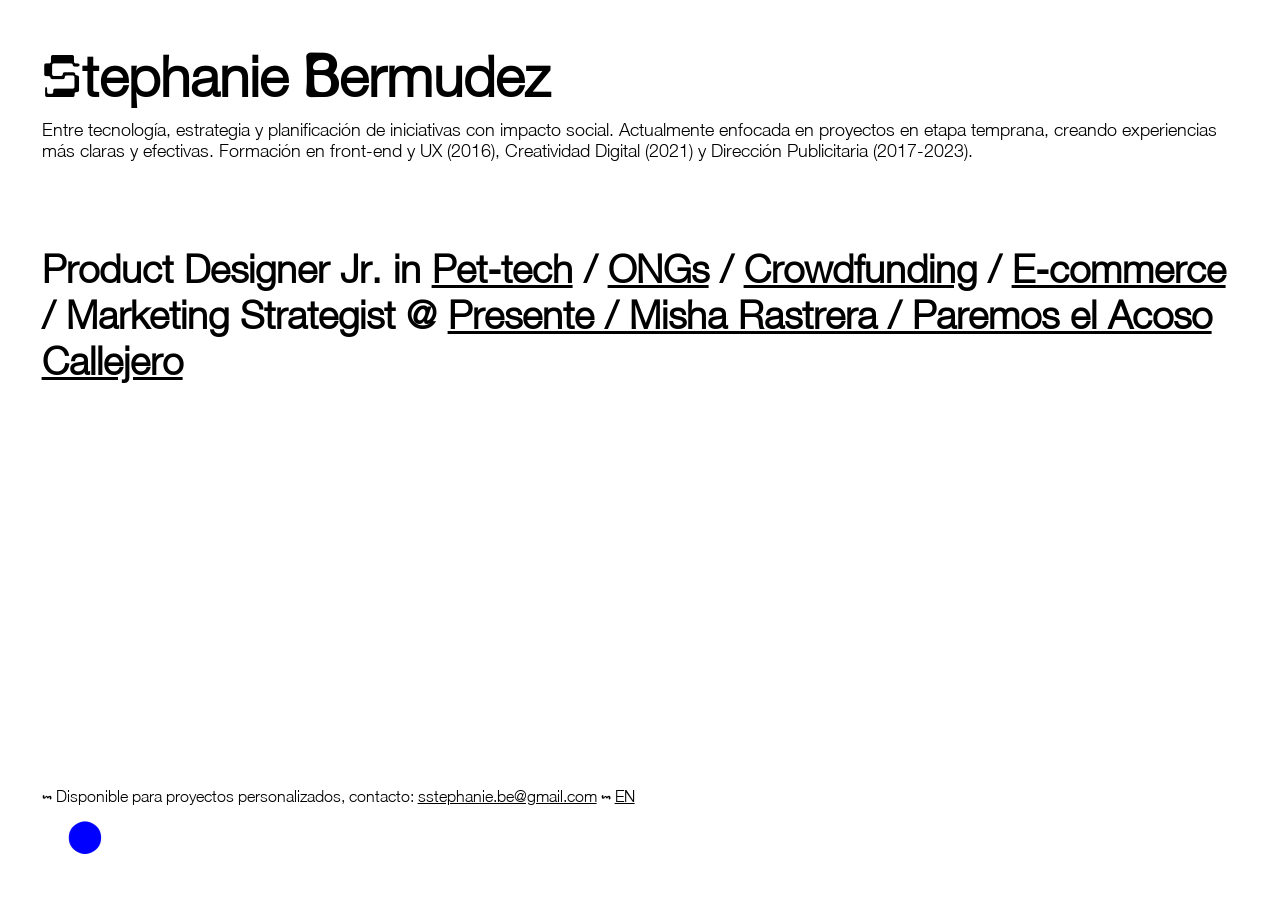
==== index.html @ 69e79750 "Update index.html" ====
<!doctype html>
<html lang="es">
	<head>
		<meta charset="utf-8">
		<meta name="description" content="">
		<meta name="viewport" content="width=device-width, user-scalable=no, initial-scale=1.0, maximum-scale=1.0, minimum-scale=1.0">

		<link rel="icon" href="imgs/logo.jpg"/>
		<link rel="stylesheet" href="estilos.css">
		<title>Stephanie Bermudez - UX & Marketing</title>
	</head>

	<script>
	document.addEventListener('DOMContentLoaded', () => {
		document.querySelectorAll('#work a[data-project]').forEach(link => {
			link.addEventListener('click', e => {
				e.preventDefault();
				const target = document.getElementById(link.dataset.project);
				const isOpen = target.classList.contains('open');

				document.querySelectorAll('.project-detail').forEach(d => d.classList.remove('open'));

				if (!isOpen) {
					target.classList.add('open');
					target.scrollIntoView({ behavior: 'smooth', block: 'start' });
				}
			});
		});
	});
	</script>
	
	<body>
		<body oncontextmenu="return false;">
		<div class="contenedor">

			<main>
				<div class="intro">
					<h1><span class="sfont">S</span>tephanie <span class="bfont">B</span>ermudez</h1>
					<p>Entre tecnología, estrategia y planificación de iniciativas con impacto social. Actualmente enfocada en proyectos en etapa temprana, creando experiencias más claras y efectivas. Formación en front-end y UX (2016), Creatividad Digital (2021) y Dirección Publicitaria (2017-2023).</p> 
				</div>
			</main>

			<section id="work">
				<p>
					Product Designer Jr. in
					<a href="#" data-project="pettech">Pet-tech</a> /
					<a href="#" data-project="ngos">ONGs</a> /
					<a href="#" data-project="crowdfunding">Crowdfunding</a> /
					<a href="#" data-project="ecommerce">E-commerce</a> / Marketing Strategist @ <a href="https://www.behance.net/gallery/196584975/Marketing-Comms" target="_blank" rel="noopener noreferrer"> Presente / Misha Rastrera / Paremos el Acoso Callejero</a>
				</p>
			</section>

			<div class="project-detail" id="pettech">
				<h2>Pet Services App (NDA)</h2>
				<p class="subtitle">Pet-tech · 2026</p>
				<p>Requerimiento: Desarrollo de un MVP-1 para abordar los pain points de dueños de mascotas (transparencia de servicios veterinarios, cercanía ante emergencias y salud).</p>
				<p>Organicé el equipo de UX/UI, lideré la investigación de mercado y de usuarios, unifiqué los flujos y los wireframes de baja fidelidad.</p>
				<div class="project-images">
					<img src="imgs/pettech/01.jpg" alt="Pet-tech pantalla 1">
					<img src="imgs/pettech/02.jpg" alt="Pet-tech pantalla 2">
					<img src="imgs/pettech/03.jpg" alt="Pet-tech pantalla 3">
					<img src="imgs/pettech/04.jpg" alt="Pet-tech pantalla 4">
				</div>
			</div>

			<div class="project-detail" id="ngos">
				<h2>Presente ONG Web</h2>
				<p class="subtitle">ONGs · 2024-2025</p>
				<p>Requerimiento: Actualización de landing pages dirigidas a audiencias B2B y B2C.</p>
				<p>Diseñé las interfaces para nuevas ediciones de eventos y programas, coordinando con desarrollo la entrega de assets gráficos, branded illustrations (por: to+lab) y copy para su implementación.</p>
				<div class="project-images">
					<img src="imgs/ngos/01.png" alt="NGOs pantalla 1">
					<img src="imgs/ngos/02.png" alt="NGOs pantalla 2">
					<img src="imgs/ngos/03.png" alt="NGOs pantalla 3">
					<img src="imgs/ngos/04.png" alt="NGOs pantalla 4">
				</div>
			</div>

			<div class="project-detail" id="crowdfunding">
				<h2>Manos a la Olla</h2>
				<p class="subtitle">Crowdfunding · 2022-2023</p>
				<p>Problema: La falta de tiempo y recursos impide que las ollas comunes consigan donaciones constantes.</p>
				<p>Definí la visión y la estrategia del producto, priorización de las funcionalidades y simplificación del proceso de donaciones para aumentar las contribuciones recurrentes.</p>
				<div class="project-images">
					<img src="imgs/crowdfunding/01.jpg" alt="Crowdfunding pantalla 1">
					<img src="imgs/crowdfunding/02.jpg" alt="Crowdfunding pantalla 2">
					<img src="imgs/crowdfunding/03.jpg" alt="Crowdfunding pantalla 3">
					<img src="imgs/crowdfunding/04.jpg" alt="Crowdfunding pantalla 4">
				</div>
			</div>

			<div class="project-detail" id="ecommerce">
				<h2>Metro</h2>
				<p class="subtitle">E-commerce · 2020</p>
				<p>Rediseño 1 - Listas / Objetivo: incentivar la recompra y el descubrimiento basado en los productos ya preferidos por los usuarios.</p>
				<p>Rediseño 2 - Chatbot / Objetivo: agregar seguimiento de pedidos dentro de la web/app.</p>
				<div class="project-images">
					<img src="imgs/ecommerce/01.jpg" alt="Ecommerce pantalla 1">
					<img src="imgs/ecommerce/02.jpg" alt="Ecommerce pantalla 2">
				</div>
			</div>

			<footer>
				<div class="links-cred">
					<div class="footer-text">
						<p><span class="symbol">-</span> Disponible para proyectos personalizados, contacto: <a href="mailto:sstephanie.be@gmail.com">sstephanie.be@gmail.com</a> <span class="symbol">-</span> <a href="index-en.html">EN</a></p>		
					</div>
					<div class="marquee"><marquee direction="right" scrollamount="4" behavior="scroll">⬤</marquee></div>
				</div>
			</footer>

		</div>
	</body>
</html>
---- estilos.css ----
@charset "utf-8";

@font-face {
	font-family: "HelveticaNeue Light";
	src: url('fonts/HelveticaNeue_Light.ttf');
}

@font-face {
	font-family: "GlyphWorld Meadow";
	src: url('fonts/GlyphWorld-Meadow.otf');
}

@font-face {
	font-family: "GlyphWorld Forest";
	src: url('fonts/GlyphWorld-Forest.otf');
}

@font-face {
	font-family: "GlyphWorld Animal Soul";
	src: url('fonts/GlyphWorld-AnimalSoul.otf');
}

* {
	margin: 0;
	padding: 0;
	box-sizing: border-box;
	color: #000;
	font-family: "HelveticaNeue Light", sans-serif;
}

html {
	scroll-behavior: smooth;
	height: 100%;
}

body {
	background: #fff;
}

.contenedor {
	width: 100%;
	max-width: 1400px;
	padding: clamp(2.6rem, 3vw, 2.5rem);
	display: flex;
	flex-direction: column;
	min-height: 100vh;
	gap: 6vw;
}

a:hover {
	color: gray;
	text-decoration: underline;
}

/*----------------------- MAIN -----------------------*/

main {
	width: 100%;
}

.intro h1 {
	font-size: clamp(3rem, 6vw, 3.5rem);
}

.intro h1 .sfont {
	font-family: "GlyphWorld Forest", sans-serif;
}

.intro h1 .bfont {
	font-family: "GlyphWorld Meadow", sans-serif;
}

.intro p {
	margin-top: 0.5em;
	font-size: clamp(1.1rem, 1.4vw, 1.2rem);
	line-height: 1.20;
}

/*----------------------- WORK -----------------------*/

#work {
	width: 100%;
	flex: 1;
}

#work p {
	font-weight: bolder;
	font-size: clamp(1.6rem, 3vw, 2.5rem);
	line-height: 1.20;
	margin-top: 0.2em;
}

/*----------------------- PROJECTS DETAILS -----------------------*/

.project-detail {
	display: none;
	width: 100%;
	margin-top: 2em;
}

.project-detail.open {
	display: block;
}

.project-detail .subtitle {
	color: gray;
	margin-bottom: 1em;
}

.project-images {
	display: grid;
	grid-template-columns: repeat(2, 1fr);
	gap: 1.5em;
	margin-top: 1.5em;
}

@media (max-width: 700px) {
	.project-images {
		grid-template-columns: 1fr;
	}
}

.project-images img {
	width: 100%;
	height: auto;
	display: block;
	user-select: none;
	-webkit-user-drag: none;
	pointer-events: none;
}


/*----------------------- FOOTER -----------------------*/

footer .links-cred {
	width: 100%;
	display: flex;
	flex-direction: column;
	gap: 0.5em;
}

footer .symbol {
	font-family: "GlyphWorld Animal Soul", sans-serif;
}

marquee {
	font-size: 2em;
	line-height: 1.3em;
	color: #0000FE;
	cursor: default;
}
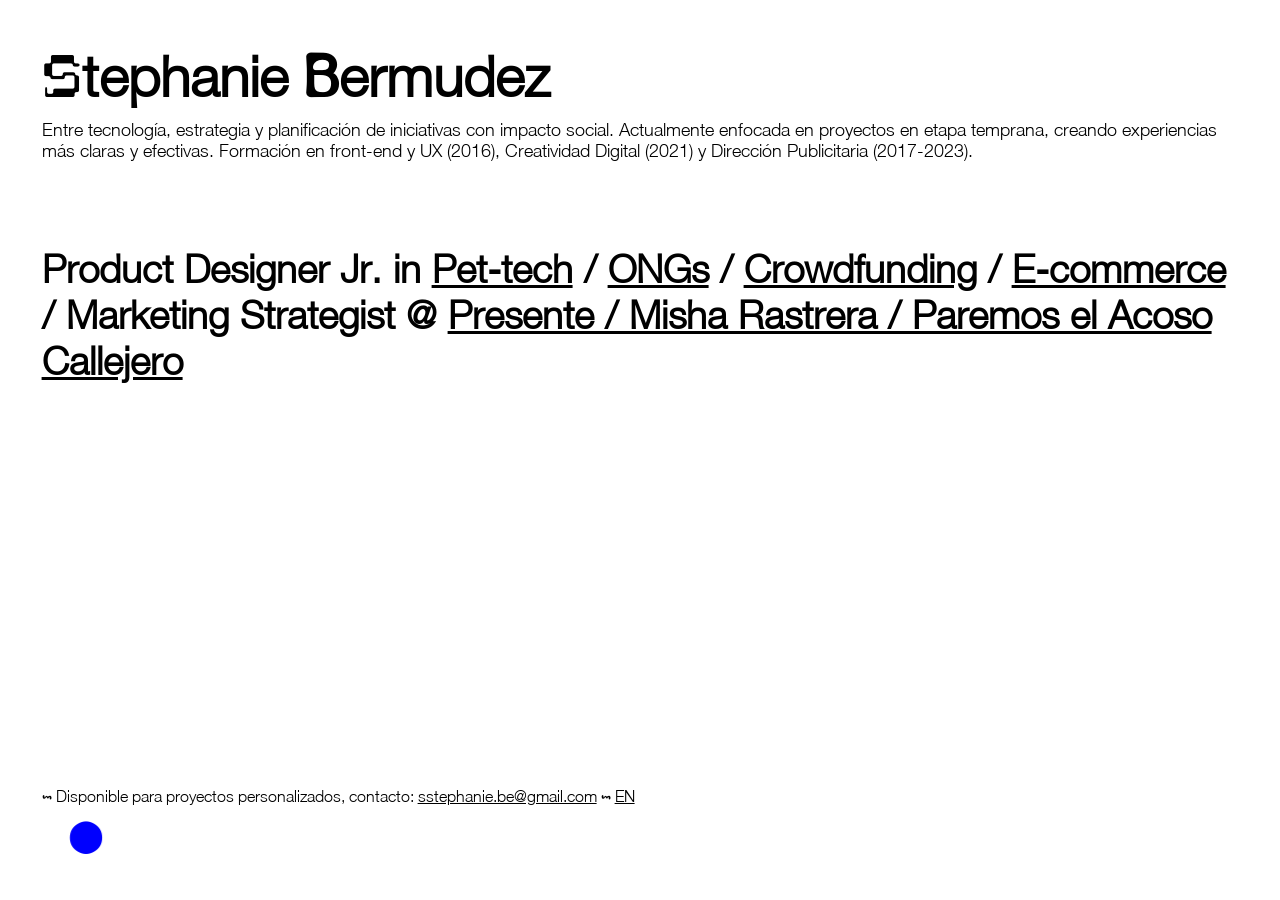
==== commit d056704c: "Revise project details for 'Manos a la Olla' Updated project subtitle and problem description to ref" ====
--- a/index.html
+++ b/index.html
@@ -78,8 +78,8 @@
 
 			<div class="project-detail" id="crowdfunding">
 				<h2>Manos a la Olla</h2>
-				<p class="subtitle">Crowdfunding · 2022-2023</p>
-				<p>Problema: La falta de tiempo y recursos impide que las ollas comunes consigan donaciones constantes.</p>
+				<p class="subtitle">Crowdfunding · 2021, 2022-2023</p>
+				<p>Problema: La falta de tiempo y recursos, sumado al contexto de pandemia, impidió que las ollas comunes consigan donaciones constantes.</p>
 				<p>Definí la visión y la estrategia del producto, priorización de las funcionalidades y simplificación del proceso de donaciones para aumentar las contribuciones recurrentes.</p>
 				<div class="project-images">
 					<img src="imgs/crowdfunding/01.jpg" alt="Crowdfunding pantalla 1">
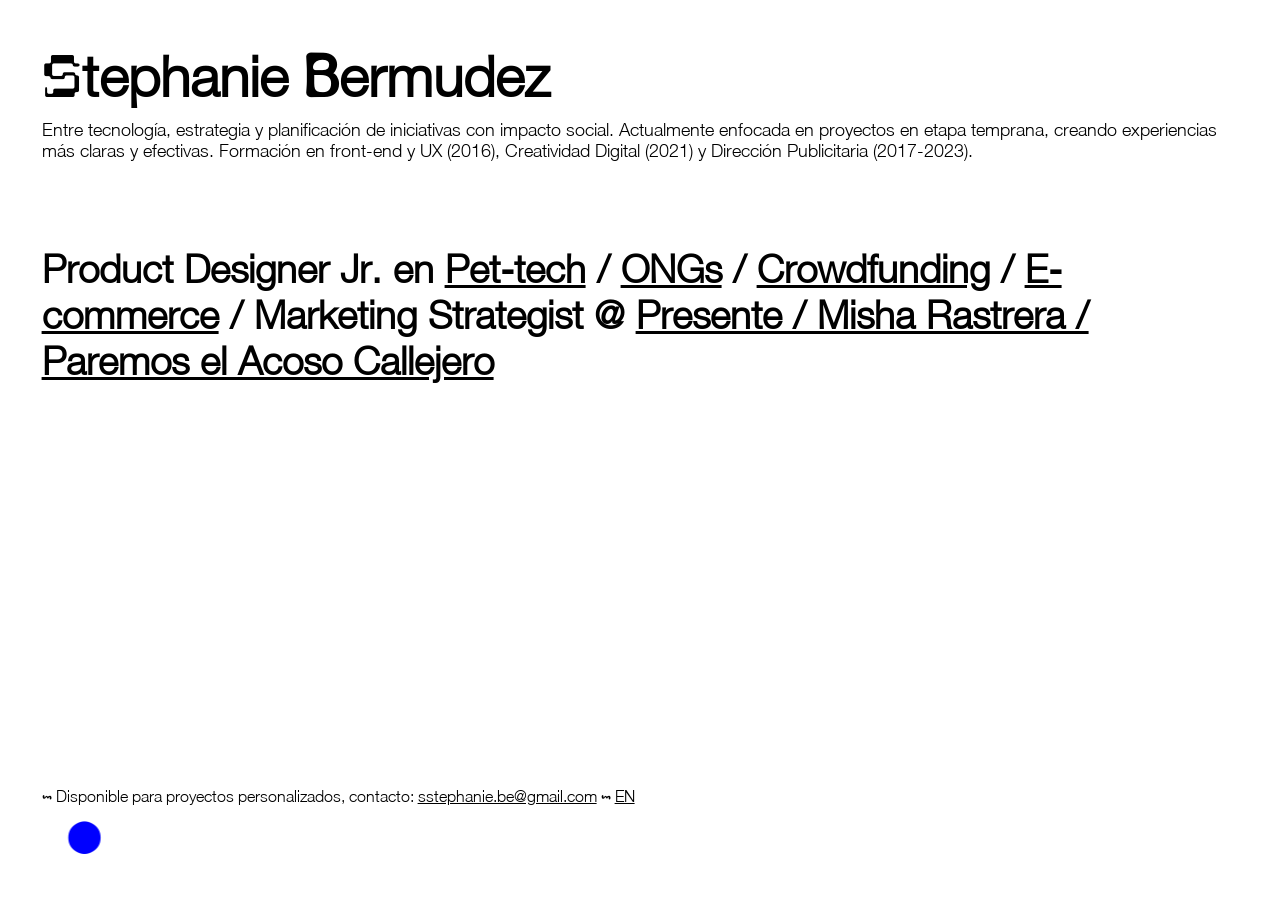
==== commit d70b8f0a: "Change 'in' to 'en' in job title section" ====
--- a/index.html
+++ b/index.html
@@ -42,7 +42,7 @@
 
 			<section id="work">
 				<p>
-					Product Designer Jr. in
+					Product Designer Jr. en
 					<a href="#" data-project="pettech">Pet-tech</a> /
 					<a href="#" data-project="ngos">ONGs</a> /
 					<a href="#" data-project="crowdfunding">Crowdfunding</a> /
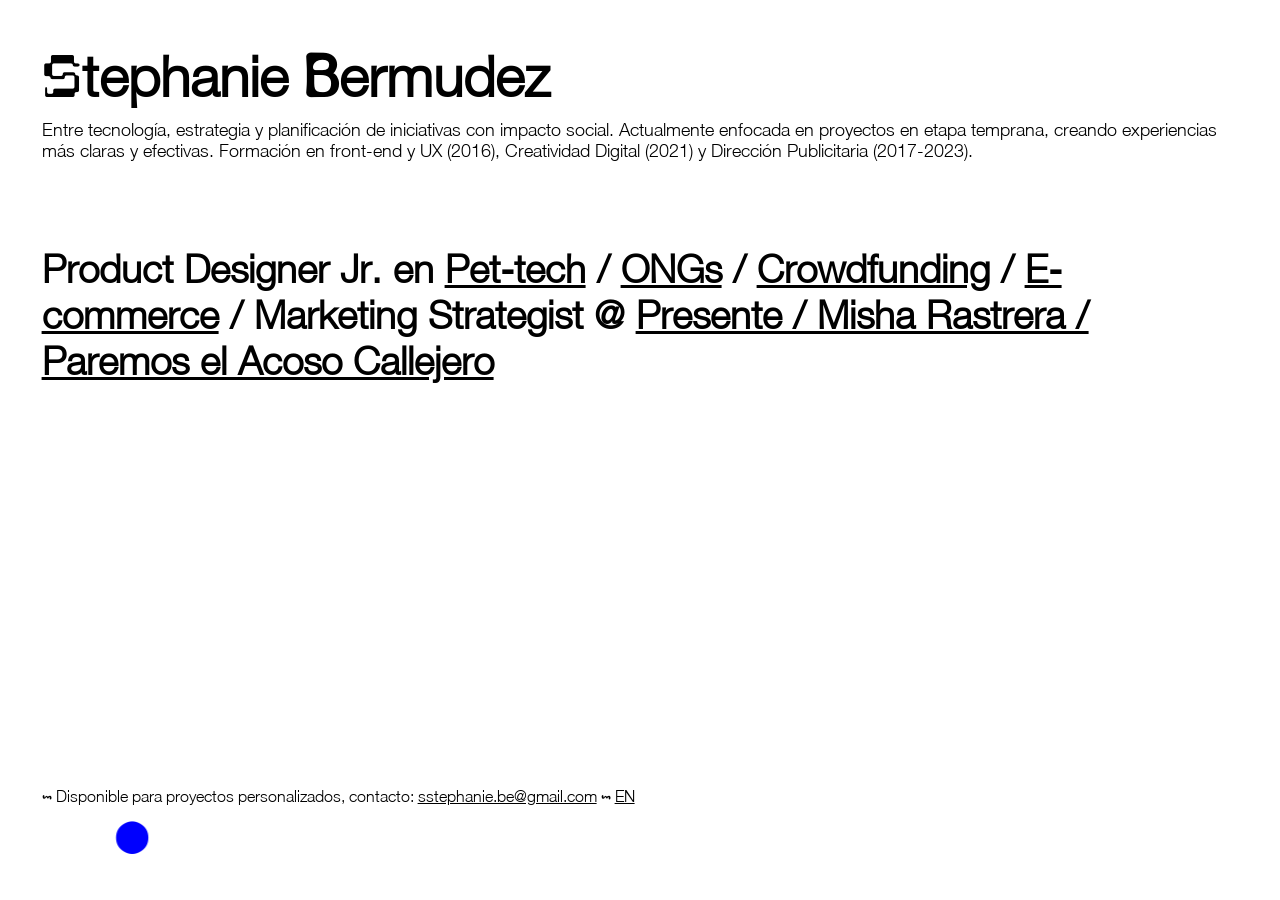
==== commit f8c46b10: "Add files via upload" ====
--- a/index.html
+++ b/index.html
@@ -103,7 +103,7 @@
 			<footer>
 				<div class="links-cred">
 					<div class="footer-text">
-						<p><span class="symbol">-</span> Disponible para proyectos personalizados, contacto: <a href="mailto:sstephanie.be@gmail.com">sstephanie.be@gmail.com</a> <span class="symbol">-</span> <a href="index-en.html">EN</a></p>		
+						<p><span class="symbol">-</span> Disponible para proyectos personalizados, contacto: <a href="mailto:sstephanie.be@gmail.com">sstephanie.be@gmail.com</a> <span class="symbol">-</span> <a href="en/index.html">EN</a></p>		
 					</div>
 					<div class="marquee"><marquee direction="right" scrollamount="4" behavior="scroll">⬤</marquee></div>
 				</div>
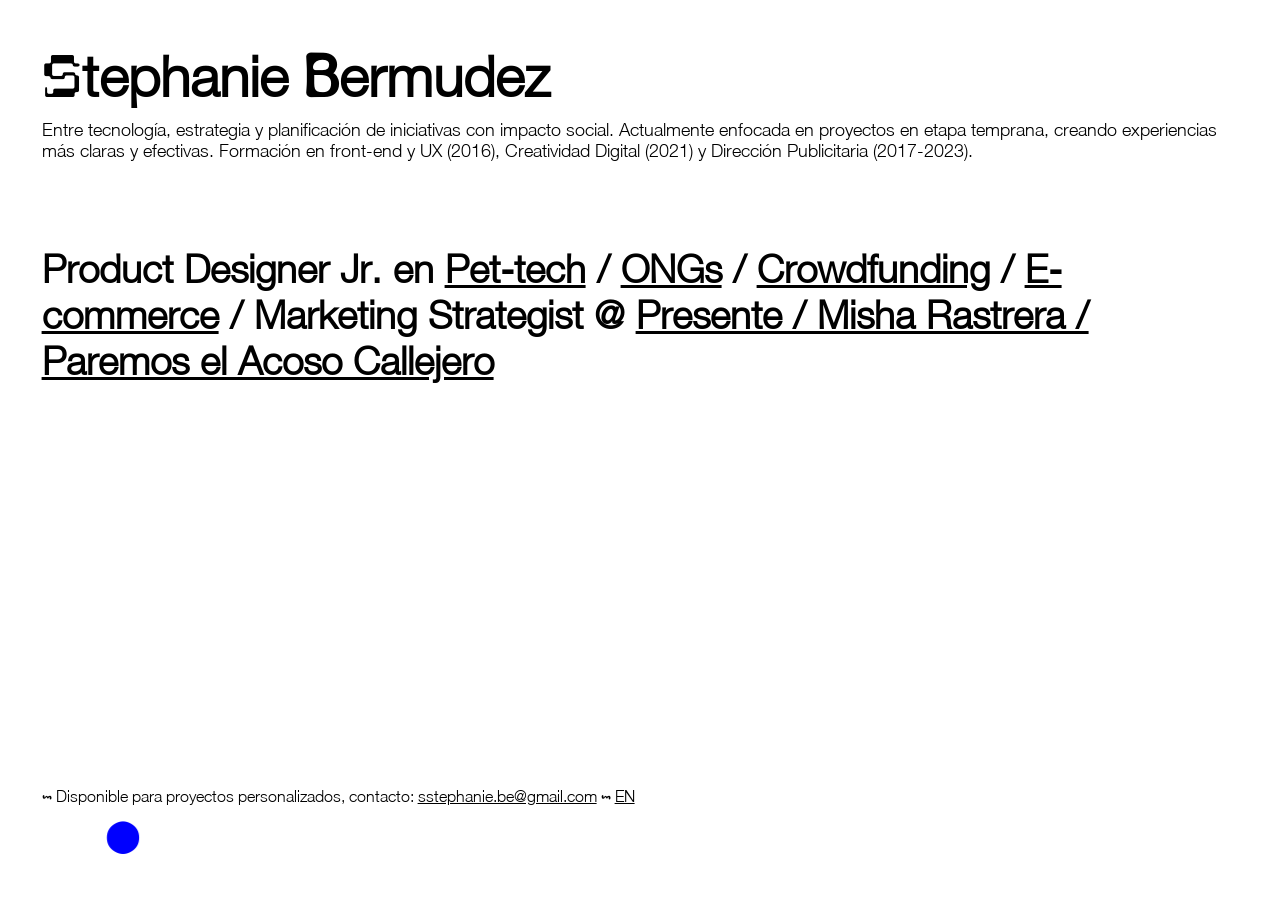
==== commit f92a4d88: "Update footer link to correct English page" ====
--- a/index.html
+++ b/index.html
@@ -103,7 +103,7 @@
 			<footer>
 				<div class="links-cred">
 					<div class="footer-text">
-						<p><span class="symbol">-</span> Disponible para proyectos personalizados, contacto: <a href="mailto:sstephanie.be@gmail.com">sstephanie.be@gmail.com</a> <span class="symbol">-</span> <a href="en/index.html">EN</a></p>		
+						<p><span class="symbol">-</span> Disponible para proyectos personalizados, contacto: <a href="mailto:sstephanie.be@gmail.com">sstephanie.be@gmail.com</a> <span class="symbol">-</span> <a href="/en/">EN</a></p>		
 					</div>
 					<div class="marquee"><marquee direction="right" scrollamount="4" behavior="scroll">⬤</marquee></div>
 				</div>
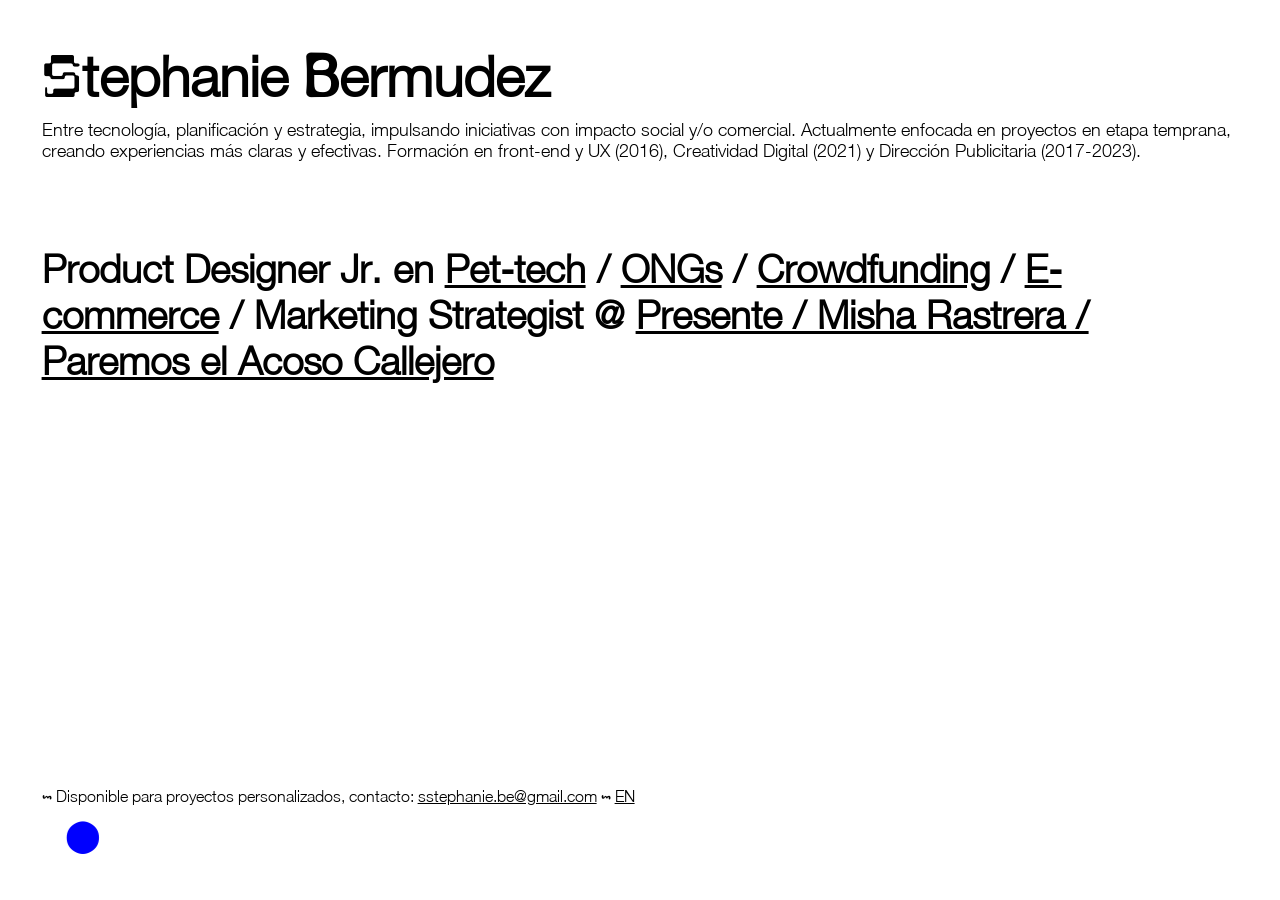
==== commit e8e83395: "Update project descriptions in index.html" ====
--- a/index.html
+++ b/index.html
@@ -36,7 +36,7 @@
 			<main>
 				<div class="intro">
 					<h1><span class="sfont">S</span>tephanie <span class="bfont">B</span>ermudez</h1>
-					<p>Entre tecnología, estrategia y planificación de iniciativas con impacto social. Actualmente enfocada en proyectos en etapa temprana, creando experiencias más claras y efectivas. Formación en front-end y UX (2016), Creatividad Digital (2021) y Dirección Publicitaria (2017-2023).</p> 
+					<p>Entre tecnología, planificación y estrategia, impulsando iniciativas con impacto social y/o comercial. Actualmente enfocada en proyectos en etapa temprana, creando experiencias más claras y efectivas. Formación en front-end y UX (2016), Creatividad Digital (2021) y Dirección Publicitaria (2017-2023).</p> 
 				</div>
 			</main>
 
@@ -78,7 +78,7 @@
 
 			<div class="project-detail" id="crowdfunding">
 				<h2>Manos a la Olla</h2>
-				<p class="subtitle">Crowdfunding · 2021, 2022-2023</p>
+				<p class="subtitle">Crowdfunding · 2022-2023</p>
 				<p>Problema: La falta de tiempo y recursos, sumado al contexto de pandemia, impidió que las ollas comunes consigan donaciones constantes.</p>
 				<p>Definí la visión y la estrategia del producto, priorización de las funcionalidades y simplificación del proceso de donaciones para aumentar las contribuciones recurrentes.</p>
 				<div class="project-images">
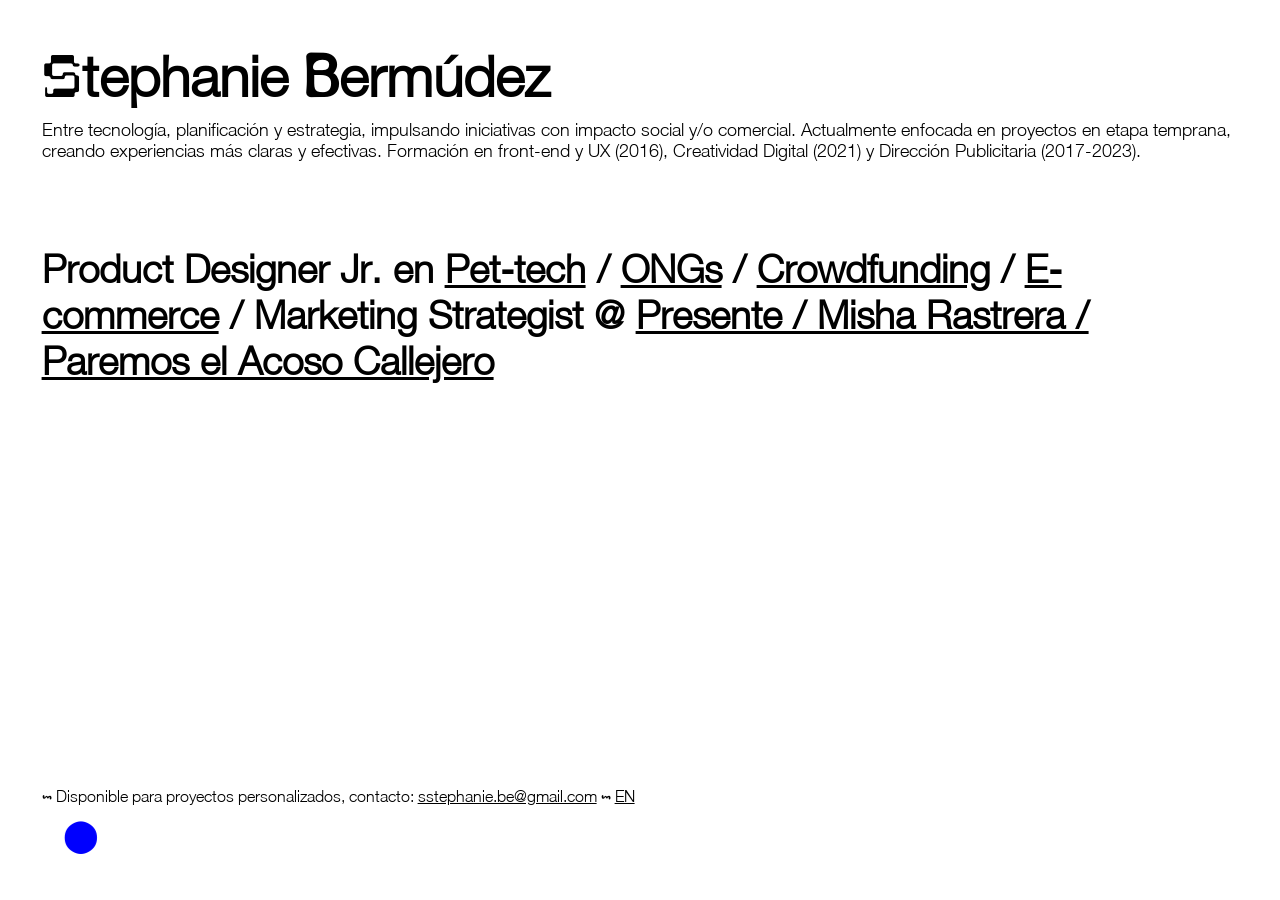
==== commit 6196d9f8: "Correct spelling of 'Bermudez' to 'Bermúdez'" ====
--- a/index.html
+++ b/index.html
@@ -35,7 +35,7 @@
 
 			<main>
 				<div class="intro">
-					<h1><span class="sfont">S</span>tephanie <span class="bfont">B</span>ermudez</h1>
+					<h1><span class="sfont">S</span>tephanie <span class="bfont">B</span>ermúdez</h1>
 					<p>Entre tecnología, planificación y estrategia, impulsando iniciativas con impacto social y/o comercial. Actualmente enfocada en proyectos en etapa temprana, creando experiencias más claras y efectivas. Formación en front-end y UX (2016), Creatividad Digital (2021) y Dirección Publicitaria (2017-2023).</p> 
 				</div>
 			</main>
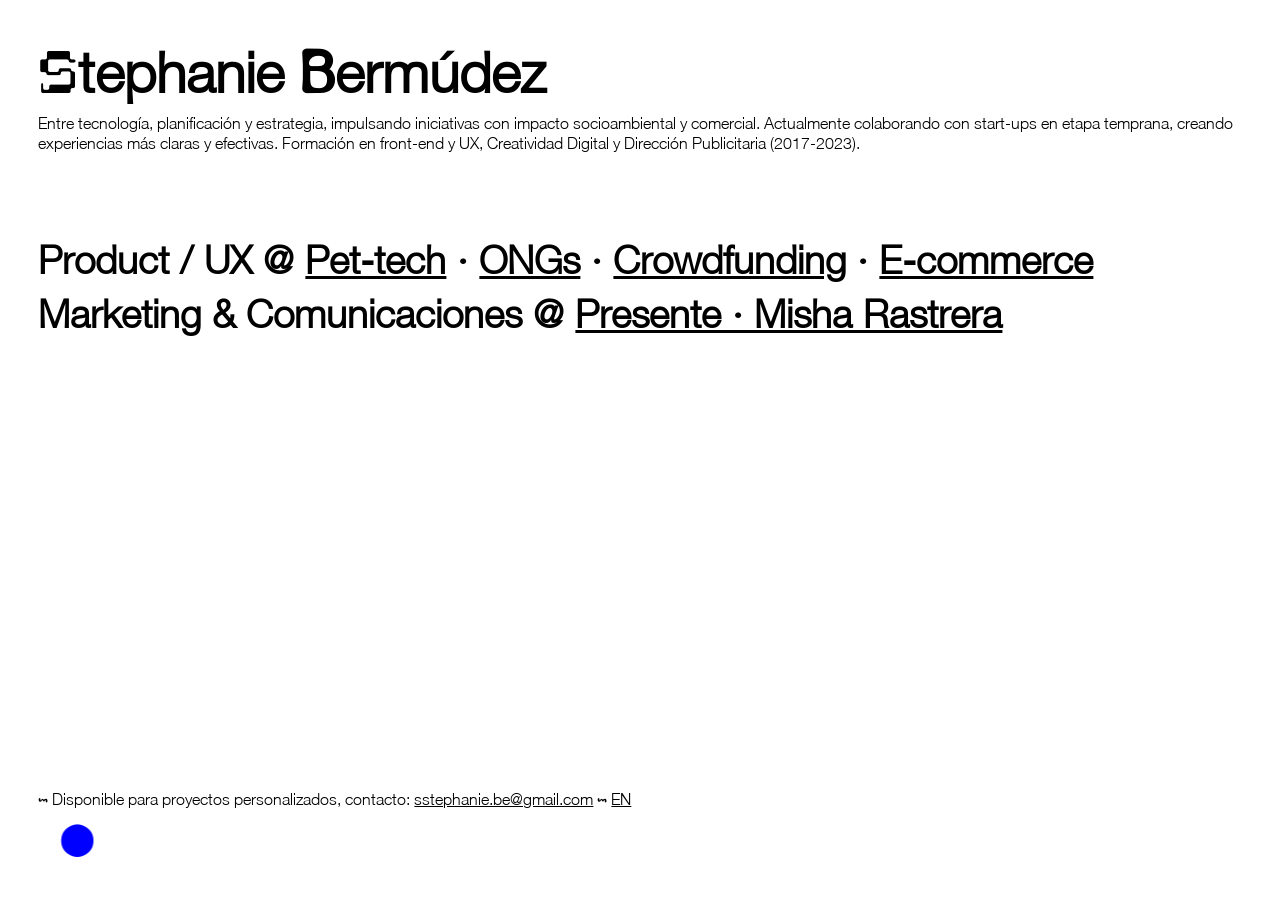
==== commit 4fe58b8a: "Add files via upload" ====
--- a/index.html
+++ b/index.html
@@ -36,22 +36,27 @@
 			<main>
 				<div class="intro">
 					<h1><span class="sfont">S</span>tephanie <span class="bfont">B</span>ermúdez</h1>
-					<p>Entre tecnología, planificación y estrategia, impulsando iniciativas con impacto social y/o comercial. Actualmente enfocada en proyectos en etapa temprana, creando experiencias más claras y efectivas. Formación en front-end y UX (2016), Creatividad Digital (2021) y Dirección Publicitaria (2017-2023).</p> 
+					<p>Entre tecnología, planificación y estrategia, impulsando iniciativas con impacto socioambiental y comercial. Actualmente colaborando con start-ups en etapa temprana, creando experiencias más claras y efectivas. Formación en front-end y UX, Creatividad Digital y Dirección Publicitaria (2017-2023).</p>
 				</div>
 			</main>
 
 			<section id="work">
 				<p>
-					Product Designer Jr. en
-					<a href="#" data-project="pettech">Pet-tech</a> /
-					<a href="#" data-project="ngos">ONGs</a> /
-					<a href="#" data-project="crowdfunding">Crowdfunding</a> /
-					<a href="#" data-project="ecommerce">E-commerce</a> / Marketing Strategist @ <a href="https://www.behance.net/gallery/196584975/Marketing-Comms" target="_blank" rel="noopener noreferrer"> Presente / Misha Rastrera / Paremos el Acoso Callejero</a>
+					Product / UX  @ 
+					<a href="#" data-project="pettech">Pet-tech</a> ·
+					<a href="#" data-project="ngos">ONGs</a> ·
+					<a href="#" data-project="crowdfunding">Crowdfunding</a> ·
+					<a href="#" data-project="ecommerce">E-commerce</a>
+				</p>
+
+				<p>
+					Marketing & Comunicaciones @
+					<a href="https://www.behance.net/gallery/196584975/Marketing-Comms" target="_blank" rel="noopener noreferrer"> Presente · Misha Rastrera</a>
 				</p>
 			</section>
 
 			<div class="project-detail" id="pettech">
-				<h2>Pet Services App (NDA)</h2>
+				<h2>Pet Services App</h2>
 				<p class="subtitle">Pet-tech · 2026</p>
 				<p>Requerimiento: Desarrollo de un MVP-1 para abordar los pain points de dueños de mascotas (transparencia de servicios veterinarios, cercanía ante emergencias y salud).</p>
 				<p>Organicé el equipo de UX/UI, lideré la investigación de mercado y de usuarios, unifiqué los flujos y los wireframes de baja fidelidad.</p>
@@ -103,7 +108,7 @@
 			<footer>
 				<div class="links-cred">
 					<div class="footer-text">
-						<p><span class="symbol">-</span> Disponible para proyectos personalizados, contacto: <a href="mailto:sstephanie.be@gmail.com">sstephanie.be@gmail.com</a> <span class="symbol">-</span> <a href="/en/">EN</a></p>		
+						<p><span class="symbol">-</span> Disponible para proyectos personalizados, contacto: <a href="mailto:sstephanie.be@gmail.com">sstephanie.be@gmail.com</a> <span class="symbol">-</span> <a href="en/index.html">EN</a></p>		
 					</div>
 					<div class="marquee"><marquee direction="right" scrollamount="4" behavior="scroll">⬤</marquee></div>
 				</div>
--- a/estilos.css
+++ b/estilos.css
@@ -40,7 +40,7 @@
 .contenedor {
 	width: 100%;
 	max-width: 1400px;
-	padding: clamp(2.6rem, 3vw, 2.5rem);
+	padding: clamp(1.5rem, 3vw, 2.5rem);
 	display: flex;
 	flex-direction: column;
 	min-height: 100vh;
@@ -72,7 +72,7 @@
 
 .intro p {
 	margin-top: 0.5em;
-	font-size: clamp(1.1rem, 1.4vw, 1.2rem);
+	font-size: clamp(1rem, 1.2vw, 1.2rem);
 	line-height: 1.20;
 }
 
